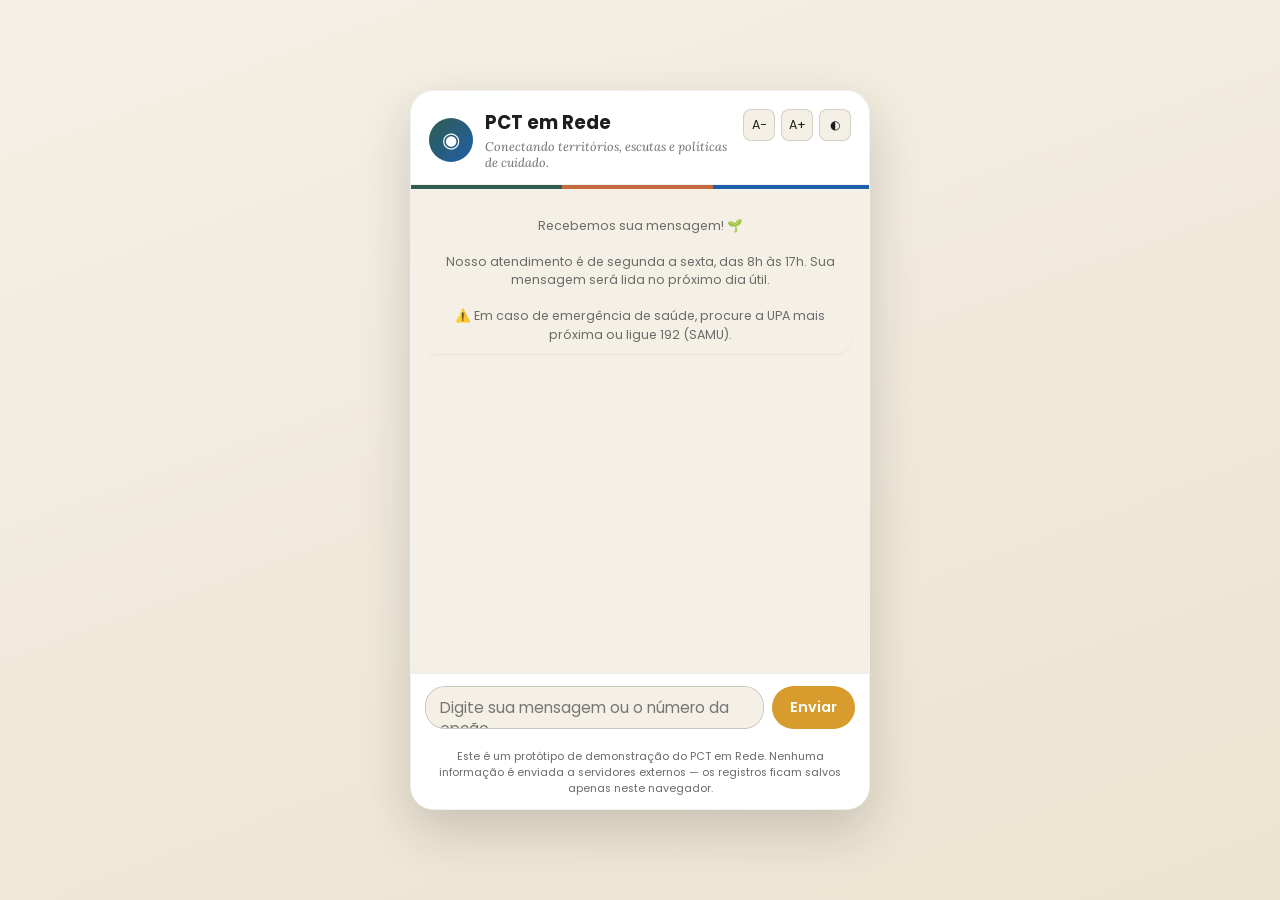
==== index.html @ f2607b52 "Adiciona chatbot PCT em Rede / CASPCT-SES-PE e formulário de cadastro Implementa o canal de atendime" ====
<!DOCTYPE html>
<html lang="pt-BR">
<head>
<meta charset="UTF-8" />
<meta name="viewport" content="width=device-width, initial-scale=1, maximum-scale=5" />
<title>PCT em Rede — Canal CASPCT/SES-PE</title>
<meta name="description" content="PCT em Rede: canal de comunicação, escuta e articulação da Coordenação de Atenção à Saúde de Povos e Comunidades Tradicionais (CASPCT/SES-PE)." />
<link rel="preconnect" href="https://fonts.googleapis.com" />
<link rel="preconnect" href="https://fonts.gstatic.com" crossorigin />
<link href="https://fonts.googleapis.com/css2?family=Poppins:wght@400;500;600;700&family=Lora:ital@0;1&display=swap" rel="stylesheet" />
<link rel="stylesheet" href="assets/css/style.css" />
</head>
<body>

<div class="page">
  <div class="chat-widget" role="region" aria-label="Chatbot PCT em Rede">

    <header class="chat-header">
      <div class="brand">
        <span class="brand-icon" aria-hidden="true">◉</span>
        <div class="brand-text">
          <h1>PCT em Rede</h1>
          <p class="tagline">Conectando territórios, escutas e políticas de cuidado.</p>
        </div>
      </div>

      <div class="a11y-controls" role="group" aria-label="Opções de acessibilidade">
        <button type="button" id="font-decrease" aria-label="Diminuir tamanho da fonte" title="Diminuir fonte">A−</button>
        <button type="button" id="font-increase" aria-label="Aumentar tamanho da fonte" title="Aumentar fonte">A+</button>
        <button type="button" id="contrast-toggle" aria-label="Alternar alto contraste" title="Alto contraste">◐</button>
      </div>
    </header>

    <div class="thread-strip" aria-hidden="true"></div>

    <main id="chat-log" class="chat-log" aria-live="polite" aria-atomic="false"></main>

    <div id="quick-replies" class="quick-replies" role="group" aria-label="Opções de resposta rápida"></div>

    <form id="chat-form" class="chat-input-form" autocomplete="off">
      <label for="chat-input" class="sr-only">Digite sua mensagem (Enter envia, Shift+Enter quebra linha)</label>
      <textarea id="chat-input" rows="1" placeholder="Digite sua mensagem ou o número da opção..."></textarea>
      <button type="submit" aria-label="Enviar mensagem" id="send-btn">Enviar</button>
    </form>

    <p class="disclaimer">
      Este é um protótipo de demonstração do PCT em Rede. Nenhuma informação é enviada a servidores externos —
      os registros ficam salvos apenas neste navegador.
    </p>
  </div>
</div>

<script src="assets/js/shared.js"></script>
<script src="assets/js/chatbot.js"></script>
</body>
</html>
---- assets/css/style.css ----
/* ===========================================================
   PCT em Rede — Chatbot
   Paleta e tipografia conforme Manual de Identidade Visual
   =========================================================== */

:root {
  /* 06. Paleta de cores */
  --verde-territorio: #2F5D50;
  --terracota-ancestral: #C56A3D;
  --mostarda-caminhos: #D89B2D;
  --azul-rede: #1F5EA8;
  --creme-acolhimento: #F5F0E6;
  --branco: #FFFFFF;
  --preto: #1E1E1E;
  --cinza: #6B6B6B;

  /* Cor de destaque ativa (muda conforme a frente selecionada) */
  --accent: var(--mostarda-caminhos);
  --accent-soft: color-mix(in srgb, var(--accent) 14%, var(--creme-acolhimento));

  /* Tipografia — 07 */
  --font-title: 'Poppins', sans-serif;
  --font-body: 'Poppins', sans-serif;
  --font-quote: 'Lora', serif;

  --base-font-size: 16px;
  --radius: 16px;
}

* { box-sizing: border-box; }

html { font-size: var(--base-font-size); }

body {
  margin: 0;
  min-height: 100vh;
  background: linear-gradient(160deg, var(--creme-acolhimento) 0%, #ece3d0 100%);
  font-family: var(--font-body);
  color: var(--preto);
  display: flex;
  align-items: stretch;
  justify-content: center;
}

.sr-only {
  position: absolute;
  width: 1px; height: 1px;
  padding: 0; margin: -1px;
  overflow: hidden;
  clip: rect(0,0,0,0);
  white-space: nowrap; border: 0;
}

.page {
  width: 100%;
  display: flex;
  align-items: center;
  justify-content: center;
  padding: 24px 12px;
}

/* ---------- Widget ---------- */

.chat-widget {
  width: 100%;
  max-width: 460px;
  height: min(720px, 92vh);
  background: var(--branco);
  border-radius: 24px;
  box-shadow: 0 20px 50px rgba(30, 30, 30, 0.18);
  display: flex;
  flex-direction: column;
  overflow: hidden;
  border: 1px solid rgba(30,30,30,0.06);
}

/* ---------- Header ---------- */

.chat-header {
  display: flex;
  align-items: flex-start;
  justify-content: space-between;
  gap: 12px;
  padding: 18px 18px 14px;
  background: var(--branco);
  border-bottom: 1px solid rgba(30,30,30,0.06);
}

.brand {
  display: flex;
  align-items: center;
  gap: 12px;
}

.brand-icon {
  flex: 0 0 auto;
  width: 44px;
  height: 44px;
  border-radius: 50%;
  display: flex;
  align-items: center;
  justify-content: center;
  font-size: 1.3rem;
  color: var(--branco);
  background: linear-gradient(135deg, var(--verde-territorio), var(--azul-rede));
  transition: background 0.3s ease;
}

.brand-text h1 {
  margin: 0;
  font-family: var(--font-title);
  font-weight: 700;
  font-size: 1.15rem;
  color: var(--preto);
}

.tagline {
  margin: 2px 0 0;
  font-size: 0.78rem;
  color: var(--cinza);
  font-family: var(--font-quote);
  font-style: italic;
}

.a11y-controls {
  display: flex;
  gap: 6px;
}

.a11y-controls button {
  width: 32px;
  height: 32px;
  border-radius: 8px;
  border: 1px solid rgba(30,30,30,0.15);
  background: var(--creme-acolhimento);
  color: var(--preto);
  font-family: var(--font-title);
  font-size: 0.78rem;
  cursor: pointer;
}

.a11y-controls button:hover,
.a11y-controls button:focus-visible {
  background: var(--accent);
  color: var(--branco);
  outline: none;
}

/* Grafismo — linha contínua conectando as três frentes */
.thread-strip {
  height: 4px;
  background: linear-gradient(90deg,
    var(--verde-territorio) 0%, var(--verde-territorio) 33%,
    var(--terracota-ancestral) 33%, var(--terracota-ancestral) 66%,
    var(--azul-rede) 66%, var(--azul-rede) 100%);
}

/* ---------- Chat log ---------- */

.chat-log {
  flex: 1;
  overflow-y: auto;
  padding: 18px;
  display: flex;
  flex-direction: column;
  gap: 10px;
  background: var(--creme-acolhimento);
}

.msg {
  max-width: 82%;
  padding: 10px 14px;
  border-radius: var(--radius);
  font-size: 0.95rem;
  line-height: 1.45;
  white-space: pre-wrap;
  animation: pop-in 0.18s ease;
}

@keyframes pop-in {
  from { opacity: 0; transform: translateY(4px); }
  to { opacity: 1; transform: translateY(0); }
}

.msg.bot {
  align-self: flex-start;
  background: var(--branco);
  color: var(--preto);
  border-bottom-left-radius: 4px;
  box-shadow: 0 1px 2px rgba(0,0,0,0.06);
}

.msg.bot.system-note {
  background: transparent;
  color: var(--cinza);
  font-size: 0.78rem;
  text-align: center;
  align-self: center;
  max-width: 100%;
}

.msg.user {
  align-self: flex-end;
  background: var(--accent);
  color: var(--branco);
  border-bottom-right-radius: 4px;
}

.msg .msg-icon {
  margin-right: 6px;
}

/* ---------- Quick replies ---------- */

.quick-replies {
  display: flex;
  flex-wrap: wrap;
  gap: 8px;
  padding: 0 18px 12px;
  background: var(--creme-acolhimento);
}

.quick-replies button {
  font-family: var(--font-title);
  font-weight: 500;
  font-size: 0.85rem;
  border: 2px solid var(--qr-color, var(--accent));
  color: var(--qr-color, var(--accent));
  background: var(--branco);
  border-radius: 999px;
  padding: 8px 14px;
  cursor: pointer;
  transition: transform 0.12s ease, background 0.15s ease, color 0.15s ease;
  text-align: left;
}

.quick-replies button:hover,
.quick-replies button:focus-visible {
  background: var(--qr-color, var(--accent));
  color: var(--branco);
  outline: none;
  transform: translateY(-1px);
}

.quick-replies button .qr-title { display: block; font-weight: 600; }
.quick-replies button .qr-sub { display: block; font-weight: 400; font-size: 0.75rem; opacity: 0.85; }

/* ---------- Input ---------- */

.chat-input-form {
  display: flex;
  gap: 8px;
  padding: 12px 14px;
  background: var(--branco);
  border-top: 1px solid rgba(30,30,30,0.08);
}

.chat-input-form textarea {
  flex: 1;
  font-family: var(--font-body);
  font-size: 0.95rem;
  line-height: 1.4;
  padding: 10px 14px;
  border-radius: 20px;
  border: 1px solid rgba(30,30,30,0.2);
  background: var(--creme-acolhimento);
  color: var(--preto);
  resize: none;
  min-height: 42px;
  max-height: 140px;
  overflow-y: auto;
}

.chat-input-form textarea:disabled {
  opacity: 0.55;
}

.chat-input-form textarea:focus-visible {
  outline: 2px solid var(--accent);
  outline-offset: 1px;
}

.chat-input-form button {
  font-family: var(--font-title);
  font-weight: 600;
  font-size: 0.9rem;
  border: none;
  border-radius: 999px;
  padding: 0 18px;
  background: var(--accent);
  color: var(--branco);
  cursor: pointer;
}

.chat-input-form button:disabled {
  opacity: 0.5;
  cursor: not-allowed;
}

.disclaimer {
  margin: 0;
  padding: 8px 18px 12px;
  font-size: 0.68rem;
  color: var(--cinza);
  text-align: center;
  background: var(--branco);
}

/* ---------- Alto contraste (19. Acessibilidade) ---------- */

body.high-contrast {
  background: var(--preto);
}

body.high-contrast .chat-widget {
  background: var(--preto);
  border-color: #444;
}

body.high-contrast .chat-header,
body.high-contrast .chat-input-form,
body.high-contrast .disclaimer {
  background: var(--preto);
  color: var(--branco);
  border-color: #444;
}

body.high-contrast .brand-text h1,
body.high-contrast .tagline,
body.high-contrast .disclaimer {
  color: var(--branco);
}

body.high-contrast .chat-log,
body.high-contrast .quick-replies {
  background: #111;
}

body.high-contrast .msg.bot {
  background: #2a2a2a;
  color: var(--branco);
  border: 1px solid #555;
}

body.high-contrast .msg.user {
  background: #FFD166;
  color: #111;
}

body.high-contrast .quick-replies button {
  background: #111;
  border-width: 2px;
}

body.high-contrast .chat-input-form textarea {
  background: #222;
  color: var(--branco);
  border-color: #666;
}

/* ---------- Scrollbar ---------- */

.chat-log::-webkit-scrollbar { width: 8px; }
.chat-log::-webkit-scrollbar-thumb {
  background: rgba(30,30,30,0.2);
  border-radius: 8px;
}

/* ---------- Responsivo ---------- */

@media (max-width: 480px) {
  .page { padding: 0; }
  .chat-widget {
    height: 100vh;
    border-radius: 0;
    max-width: 100%;
  }
}
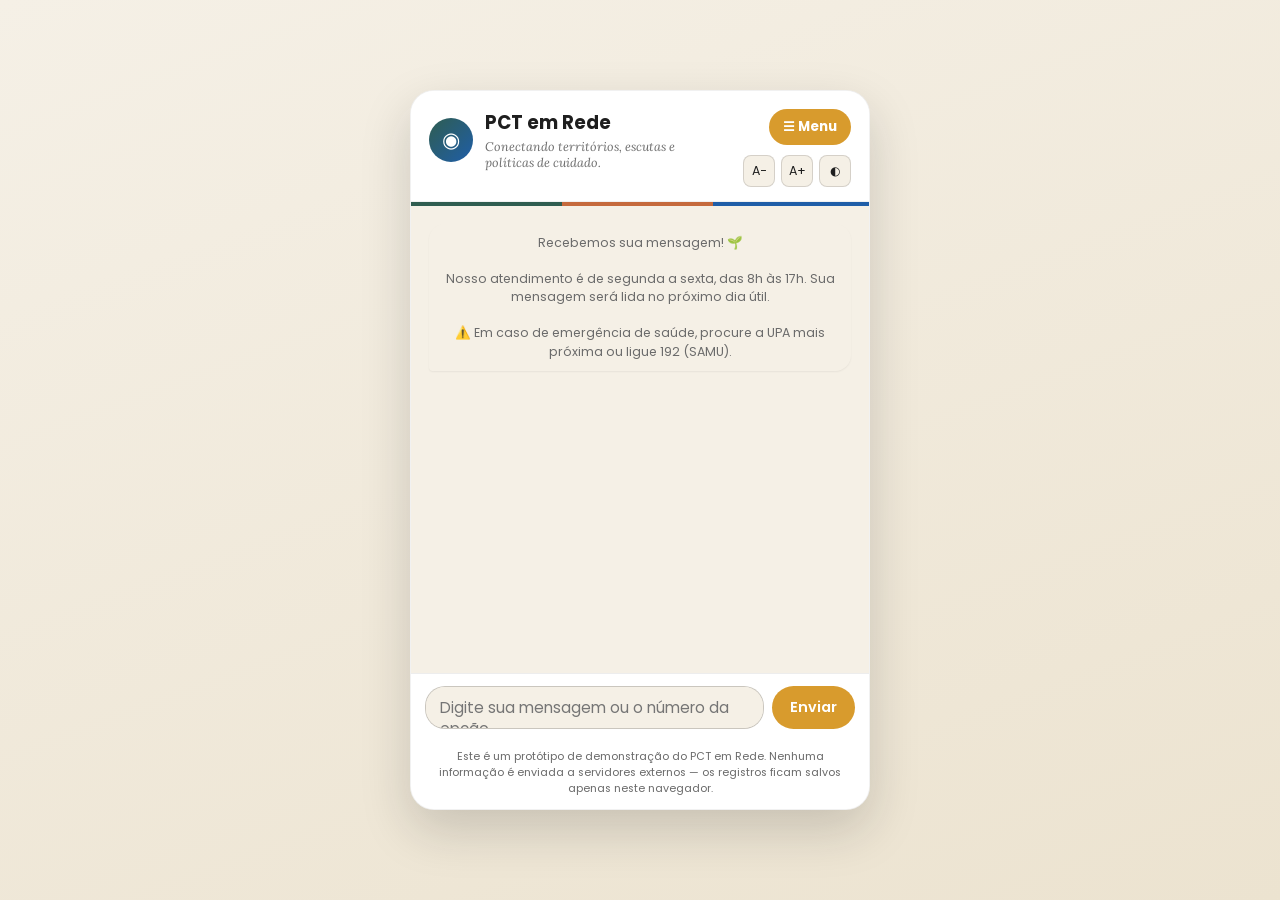
==== commit 850f433a: "Ajustes de usabilidade a partir de teste com usuárias - Botão fixo "☰ Menu" no cabeçalho, sempre vis" ====
--- a/index.html
+++ b/index.html
@@ -24,10 +24,13 @@
         </div>
       </div>
 
-      <div class="a11y-controls" role="group" aria-label="Opções de acessibilidade">
-        <button type="button" id="font-decrease" aria-label="Diminuir tamanho da fonte" title="Diminuir fonte">A−</button>
-        <button type="button" id="font-increase" aria-label="Aumentar tamanho da fonte" title="Aumentar fonte">A+</button>
-        <button type="button" id="contrast-toggle" aria-label="Alternar alto contraste" title="Alto contraste">◐</button>
+      <div class="header-controls">
+        <button type="button" id="menu-btn" class="menu-btn" aria-label="Voltar ao menu principal">☰ Menu</button>
+        <div class="a11y-controls" role="group" aria-label="Opções de acessibilidade">
+          <button type="button" id="font-decrease" aria-label="Diminuir tamanho da fonte" title="Diminuir fonte">A−</button>
+          <button type="button" id="font-increase" aria-label="Aumentar tamanho da fonte" title="Aumentar fonte">A+</button>
+          <button type="button" id="contrast-toggle" aria-label="Alternar alto contraste" title="Alto contraste">◐</button>
+        </div>
       </div>
     </header>
 
--- a/assets/css/style.css
+++ b/assets/css/style.css
@@ -122,6 +122,33 @@
   font-style: italic;
 }
 
+.header-controls {
+  display: flex;
+  align-items: center;
+  gap: 10px;
+  flex-wrap: wrap;
+  justify-content: flex-end;
+}
+
+.menu-btn {
+  font-family: var(--font-title);
+  font-weight: 700;
+  font-size: 0.82rem;
+  border: none;
+  border-radius: 999px;
+  padding: 8px 14px;
+  background: var(--accent);
+  color: var(--branco);
+  cursor: pointer;
+  white-space: nowrap;
+}
+
+.menu-btn:hover,
+.menu-btn:focus-visible {
+  filter: brightness(0.92);
+  outline: none;
+}
+
 .a11y-controls {
   display: flex;
   gap: 6px;
@@ -158,7 +185,8 @@
 /* ---------- Chat log ---------- */
 
 .chat-log {
-  flex: 1;
+  flex: 1 1 auto;
+  min-height: 140px;
   overflow-y: auto;
   padding: 18px;
   display: flex;
@@ -213,11 +241,21 @@
 /* ---------- Quick replies ---------- */
 
 .quick-replies {
+  flex: 0 0 auto;
   display: flex;
   flex-wrap: wrap;
+  align-content: flex-start;
   gap: 8px;
-  padding: 0 18px 12px;
+  padding: 10px 18px 12px;
   background: var(--creme-acolhimento);
+  max-height: 34vh;
+  overflow-y: auto;
+  border-top: 1px solid rgba(30,30,30,0.08);
+}
+
+.quick-replies:empty {
+  padding: 0;
+  border-top: none;
 }
 
 .quick-replies button {
